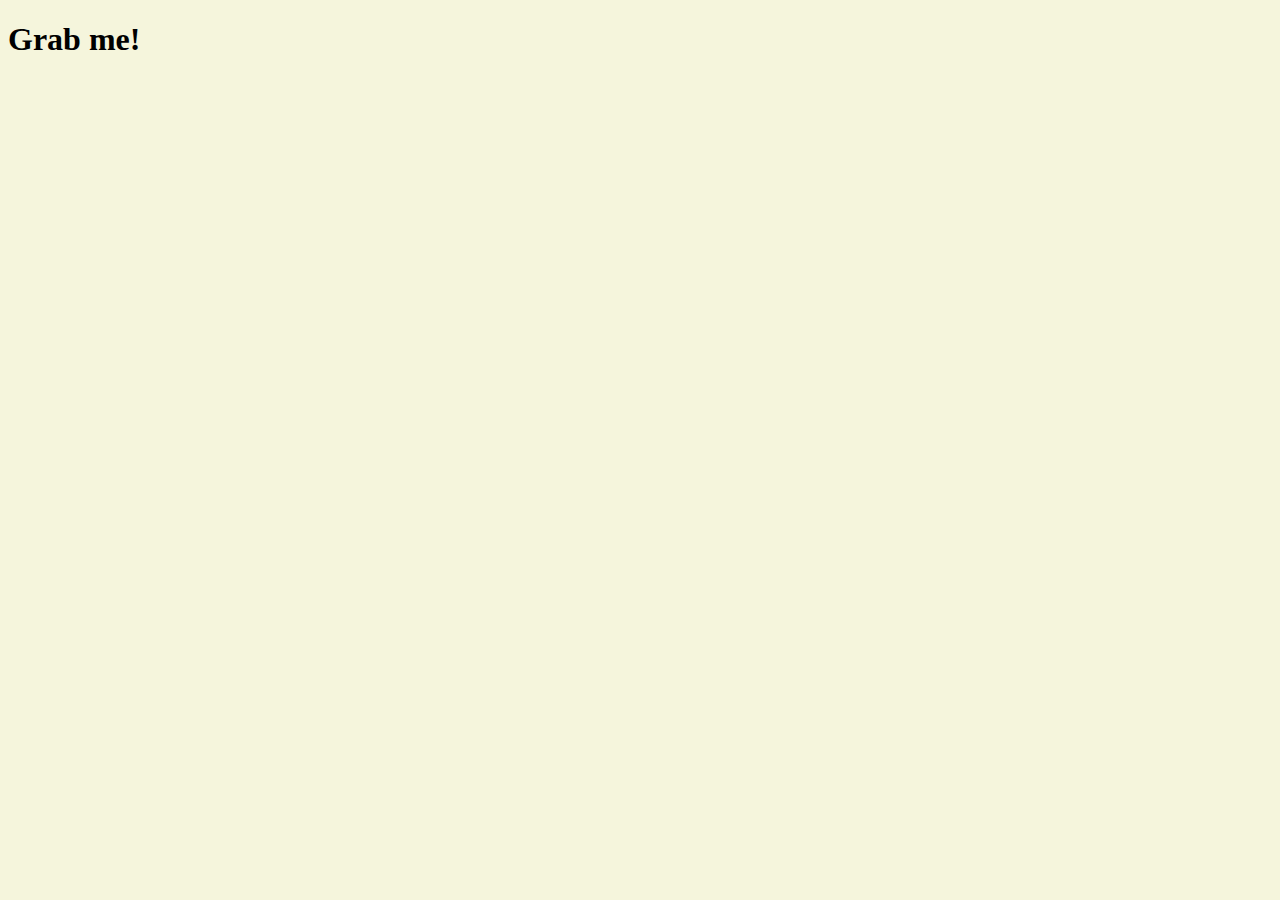
==== index.html @ 96e2b86f "Add files via upload" ====
<!DOCTYPE html>
<html lang="en">
<head>
    <meta charset="UTF-8">
    <meta http-equiv="X-UA-Compatible" content="IE=edge">
    <meta name="viewport" content="width=device-width, initial-scale=1.0">
    <link rel="stylesheet" href="style.css">
    <title>Momentum</title>
</head>
<body>
    <h1 class = "title">Grab me!</h1>
    <script src="app.js"></script>
    <!--script src="testJavaScript.js"></script-->
</body>
</html>
---- style.css ----
body{
    background-color: beige;
}
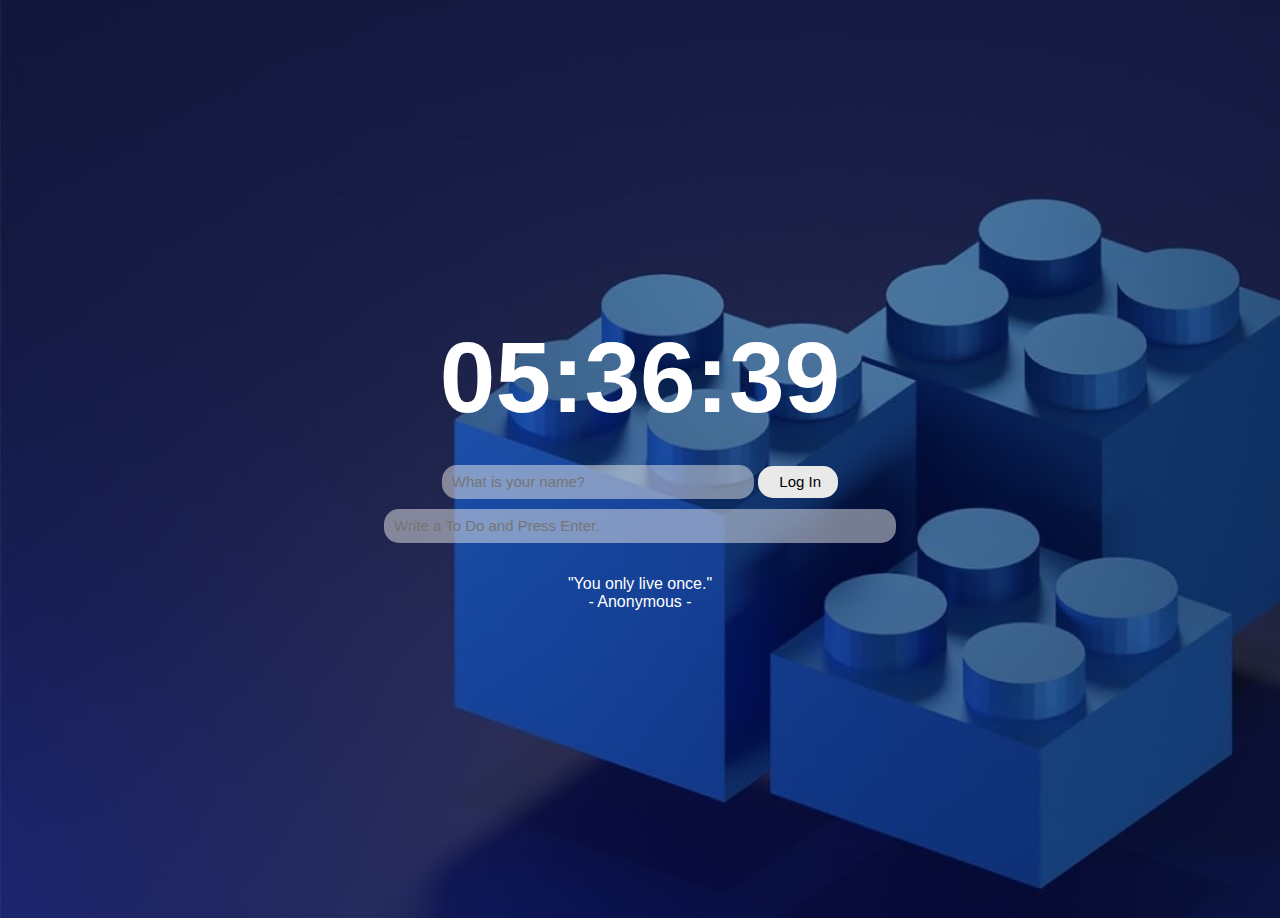
==== commit f9e31533: "220704" ====
--- a/index.html
+++ b/index.html
@@ -4,12 +4,60 @@
     <meta charset="UTF-8">
     <meta http-equiv="X-UA-Compatible" content="IE=edge">
     <meta name="viewport" content="width=device-width, initial-scale=1.0">
-    <link rel="stylesheet" href="style.css">
+    <link rel="stylesheet" href="css/style.css">
     <title>Momentum</title>
 </head>
 <body>
-    <h1 class = "title">Grab me!</h1>
-    <script src="app.js"></script>
-    <!--script src="testJavaScript.js"></script-->
+   
+
+    <div class = "wrapper"> 
+        <div id="weather">
+            <img>
+            <span></span>
+            <span></span>
+            <span></span>
+        </div>   
+        
+        <div class = "container">
+        
+            <h2 id = "clock"></h2>
+            <h1 id="greeting" class="hidden content">00:00:00</h1>
+            <form id="login-form" class = "hidden">
+                <input id = "loginInfo"
+                    required 
+                    maxlength="15" 
+                    minlength="2"
+                    type="text" 
+                    placeholder="What is your name?" />
+                <input id = "loginBtn" type="submit" value="Log In"/>
+                <!--button >Log In</button-->
+            </form>
+            
+            <form id ="todo-form">
+                <input class="todo-input" type="text" placeholder="Write a To Do and Press Enter.">
+            </form>
+            <ul id="todo-list"></ul>
+            
+            <div id = "quote">
+                <span class="fade-in-box fade-out-box">_</span>
+                <br>
+                <span class="fade-in-box fade-out-box">_</span>
+            </div>
+        </div-->
+    </div>
+    
+
+    
+    <!--wifi test code-->
+    <!-- <h2 class = "wifiStatus">
+        Wifi
+    </h2> -->
+
+    <script src="js/app.js"></script>
+    <script src="js/clock.js"></script>
+    <script src="js/quotes.js"></script>
+    <script src="js/background.js"></script>
+    <script src="js/todo.js"></script>
+    <script src="js/weather.js"></script>
 </body>
-</html>
+</html>--- a/css/style.css
+++ b/css/style.css
@@ -0,0 +1,99 @@
+body {
+    font-family :sans-serif;
+    margin : 0
+}
+
+h1 { 
+    color : white;
+    transition: color .5s ease-in-out;
+}
+
+.clicked {
+    color : lightgreen;
+    align-items: center;
+}
+
+.aws-font {
+    font-family: 'Franklin Gothic Medium', 'Arial Narrow', Arial, sans-serif;
+}
+
+.hidden {
+    display : none;
+}
+
+#clock {
+    color : white;
+    align-items: center;
+    font-size: 100px;
+    margin-block-end:0.3em;
+    margin-block-start: 0.3em;
+}
+
+.container {
+    display: flex;
+    justify-content: center;
+    align-items: center;
+    min-height: 100vh;
+    flex-direction:column;
+}
+
+#quote {
+    color : white;
+    justify-content: center;
+    text-align: center
+}
+
+
+#weather {
+        display: flex;
+        margin-top: 10px;
+        margin-left: 90%;
+        text-align: center;
+        color : white;
+        flex-direction:column;
+        justify-content:center;
+        align-items: center;
+        width: 10%;
+        float: right;
+        position: fixed;
+}
+
+.todo-input {
+    width: 500px;
+    height: 32px;
+    font-size: 15px;
+    border: 0;
+    border-radius: 15px;
+    outline: none;
+    padding-left: 10px;
+    background-color: rgb(233, 233, 233,0.5);
+}
+
+#todo-list {
+    padding-left: 0px;
+}
+
+#loginInfo {
+    width: 300px;
+    height: 32px;
+    font-size: 15px;
+    border: 0;
+    border-radius: 15px;
+    outline: none;
+    padding-left: 10px;
+    background-color: rgb(233, 233, 233,0.5);
+    margin-bottom: 10px;
+}
+
+#loginBtn {
+    width: 80px;
+    height: 32px;
+    font-size: 15px;
+    border: 0;
+    border-radius: 15px;
+    outline: none;
+    padding-left: 10px;
+    background-color: rgb(233, 233, 233);
+    margin-bottom: 10px;
+}
+
